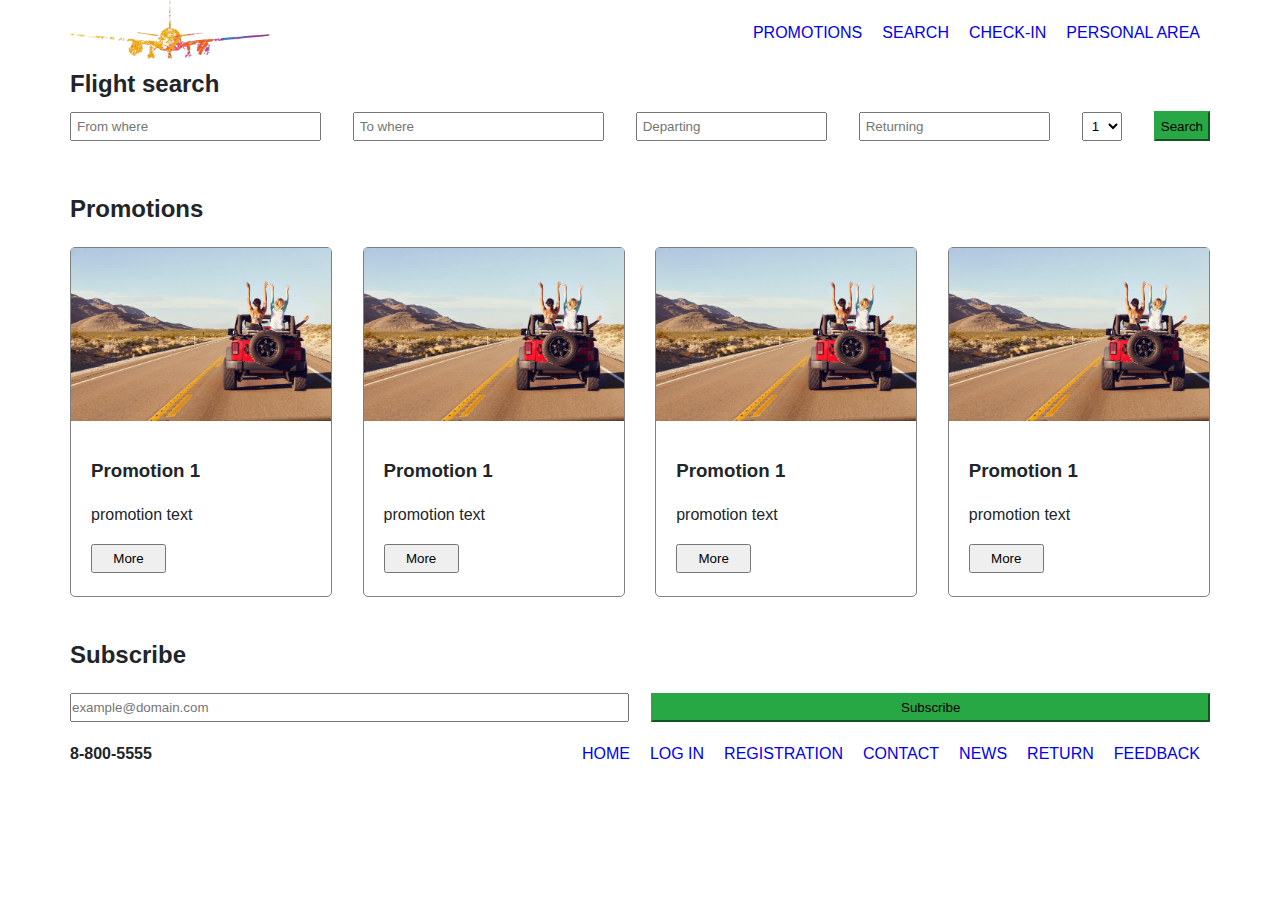
==== index.html @ 1847549e "add base" ====
<!DOCTYPE html>
<html lang="en">
<head>
    <meta charset="UTF-8">
    <meta name="viewport" content="width=device-width, initial-scale=1.0">
    <link rel="stylesheet" href="css/styles.css">
    <title>FlightPool</title>
</head>
<body>
    <div class="menu container">
            <a class="menu-logo" href="#"><img src="images/logo.png" alt="FlightPool"></a>
        <ul class="menu-nav">
            <li class="test-0-nav-1"><a href="#">Promotions</a></li>
            <li class="test-0-nav-2"><a href="#">Search</a></li>    
            <li class="test-0-nav-3"><a href="#">Check-in</a></li>
            <li class="test-0-nav-4"><a href="#">Personal area</a></li>              
        </ul>     
    </div>
    <div class="flight-search container">
        <h2>Flight search</h2>
        <form class="flight-search-form">
            <input type="text" placeholder="From where" class="largest-input">
            <input type="text" placeholder="To where" class="largest-input">
            <input type="text" placeholder="Departing" class="">
            <input type="text" placeholder="Returning" class="">
            <select>
                <option selected>1</option>
                <option>2</option>
            </select>
            <button class="flight-search-button" type="submit">Search</button> 
        </form>
    </div>
    <section class="promotions container">
        <h2>Promotions</h2>
        <div class="cards">
            <form class="card-item">
                <img class="card-item-bg" src="images/Road-Trip.jpg" >
                <div class="card-item-discription">
                    <h3>Promotion 1</h3>
                    <p>promotion text</p>
                    <button>More</button>
                </div>                
            </form>
            <form class="card-item">
                <img class="card-item-bg" src="images/Road-Trip.jpg" >
                <div class="card-item-discription">
                    <h3>Promotion 1</h3>
                    <p>promotion text</p>
                    <button>More</button>
            </div>                
            </form>  
            <form class="card-item">
                <img class="card-item-bg" src="images/Road-Trip.jpg">
                <div class="card-item-discription">
                    <h3>Promotion 1</h3>
                    <p>promotion text</p>
                    <button>More</button>
                </div>                
            </form>  
            <form class="card-item">
                <img class="card-item-bg" src="images/Road-Trip.jpg">
                <div class="card-item-discription">
                    <h3>Promotion 1</h3>
                    <p>promotion text</p>
                    <button>More</button>
                </div>                
            </form>     
        </div>
    </section>
    <section class="subscribe container">
        <h2>Subscribe</h2>
        <form class="subscribe-form">
            <input type="text" placeholder="example@domain.com">
            <button type="submit">Subscribe</button>
        </form>
    </section>
    <footer class="container">
        <b>8-800-5555</b>
        <ul class="menu-nav">
            <li><a href="#">Home</a></li>
            <li><a href="#">Log in</a></li>
            <li><a href="#">Registration</a></li>
            <li><a href="#">Contact</a></li>
            <li><a href="#">News</a></li>
            <li><a href="#">Return</a></li>
            <li><a href="#">Feedback</a></li>
        </ul>
    </footer>
</body>
</html>
---- css/styles.css ----
*{
    margin: 0;
    padding: 0;
    box-sizing: border-box;
}
body {
    min-height: 100vh;
        font-family: "Roboto", sans-serif;
    font-size: 1rem;
    font-weight: 400;
    line-height: 1.5;
    color: #212529
}

input {
    
}

.container {
    display: flex;
    flex-wrap: wrap;
    justify-content: space-between;
    align-items: center;

    width: 1140px;
    margin: 0 auto;
}
.menu {
    display: flex;    
}

.menu-logo img {
    width: 200px;
    height: auto;
}

.menu-nav {
    display: flex;
    list-style: none;
}

.menu-nav li{
    margin: 20px 10px;
}

.menu-nav a {
    text-transform: uppercase;
    text-decoration: none;

}

.flight-search-heading {
    font-size: 30px;
    margin-top: 40px;
    width: 100%;
}

.flight-search-form {
    display: flex;
    justify-content: space-between;
    margin: 0 auto;
    width: 100%;
}

.flight-search-form input, .flight-search-form select {
    margin: 10px 0;
    padding: 5px;
}

.largest-input {
    width: 22%;
}

.flight-search-button {
    margin: auto 0;
    height: 30px;
    padding: 5px;
    background-color: #28a745;
    border-color: #28a745;
}
.promotions {
    margin-top: 40px;
}

.cards {
    display: flex;
    justify-content: space-between;
    margin-top: 20px;
}

.card-item {
    width: 23%;
    height: 350px;
    border: 1px grey solid;
    border-radius: 5px;
}

.card-item-bg {
    width: 100%;
}

.card-item-discription {
    display: flex;
    height: 50%;
    flex-direction: column;
    justify-content: space-around;
    padding: 20px;
}

.card-item button {
    width: 75px;
    padding: 5px 20px;
}

.subscribe {
    margin-top: 40px;
}

.subscribe h2 {
    width: 100%;
}

.subscribe-form {
    display: flex;
    margin-top: 20px;
    width: 100%;
    justify-content: space-between;
}

.subscribe-form input {
    width: 49%;
    padding: 5px 0;
}

.subscribe-form button {
    width: 49%;
    padding: 5px 0;
    background-color: #28a745;
    border-color: #28a745;
}
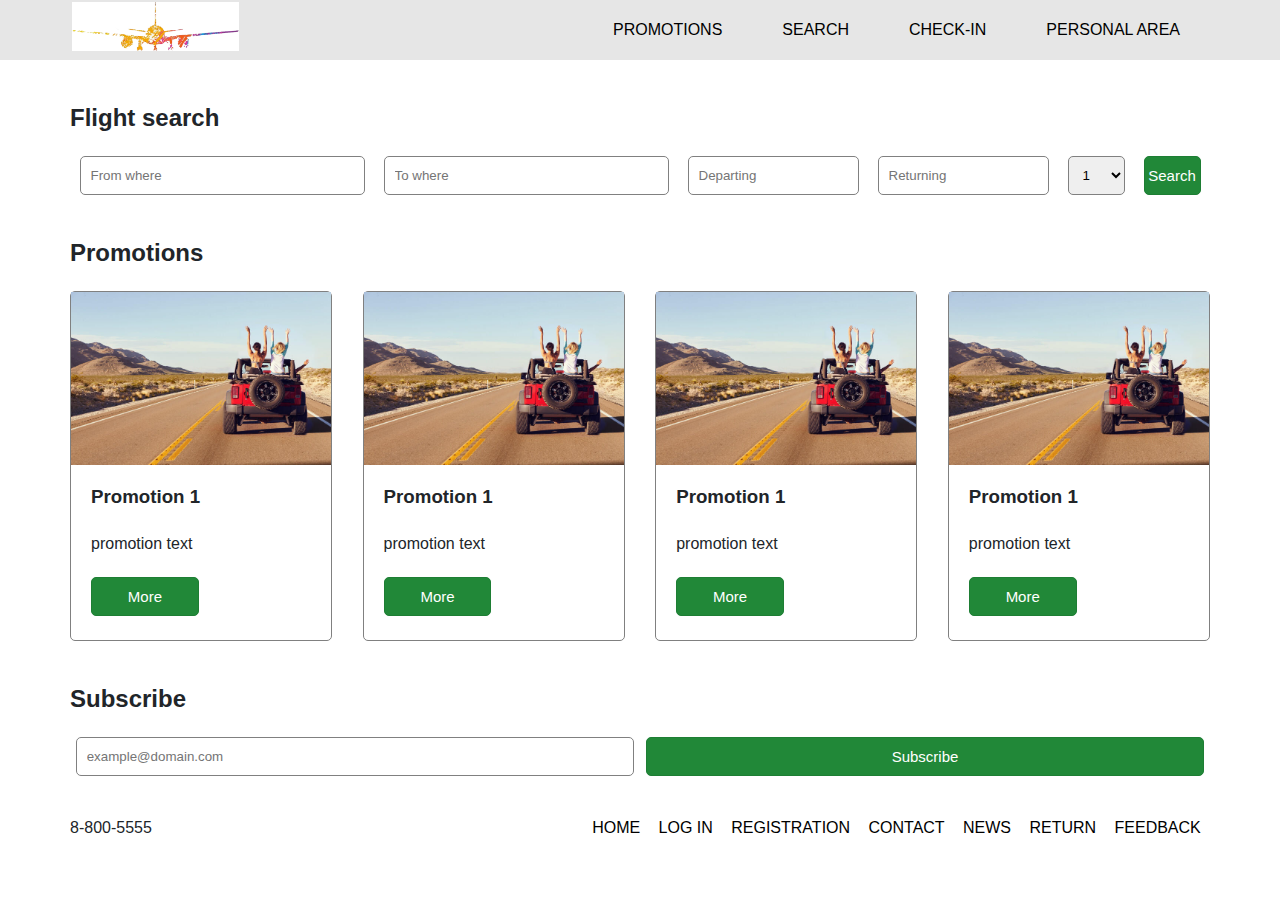
==== commit 23d64fa6: "end style main page" ====
--- a/index.html
+++ b/index.html
@@ -3,88 +3,99 @@
 <head>
     <meta charset="UTF-8">
     <meta name="viewport" content="width=device-width, initial-scale=1.0">
-    <link rel="stylesheet" href="css/styles.css">
+    <link rel="stylesheet" href="css/style.css">
     <title>FlightPool</title>
 </head>
 <body>
-    <div class="menu container">
+    <div class="menu">
+        <div class="container">
             <a class="menu-logo" href="#"><img src="images/logo.png" alt="FlightPool"></a>
-        <ul class="menu-nav">
-            <li class="test-0-nav-1"><a href="#">Promotions</a></li>
-            <li class="test-0-nav-2"><a href="#">Search</a></li>    
-            <li class="test-0-nav-3"><a href="#">Check-in</a></li>
-            <li class="test-0-nav-4"><a href="#">Personal area</a></li>              
-        </ul>     
+            <div class="menu-nav nav">
+                <a href="#">Promotions</a>
+                <a href="#">Search</a>
+                <a href="#">Check-in</a>
+                <a href="#">Personal area</a>
+            </div>
+        </div>   
     </div>
-    <div class="flight-search container">
-        <h2>Flight search</h2>
-        <form class="flight-search-form">
-            <input type="text" placeholder="From where" class="largest-input">
-            <input type="text" placeholder="To where" class="largest-input">
-            <input type="text" placeholder="Departing" class="">
-            <input type="text" placeholder="Returning" class="">
-            <select>
-                <option selected>1</option>
-                <option>2</option>
-            </select>
-            <button class="flight-search-button" type="submit">Search</button> 
-        </form>
+    <div class="search">
+        <div class="container">
+            <h2>Flight search</h2>
+            <form class="search-form">
+                <input type="text" placeholder="From where" class="text border l">
+                <input type="text" placeholder="To where" class="text border l">
+                <input type="text" placeholder="Departing" class="text border m">
+                <input type="text" placeholder="Returning" class="text border m">
+                <select class="text border s">
+                    <option selected>1</option>
+                    <option>2</option>
+                </select>
+                <button class="btn submit border s" type="submit">Search</button> 
+            </form>
+        </div>
     </div>
-    <section class="promotions container">
-        <h2>Promotions</h2>
-        <div class="cards">
-            <form class="card-item">
-                <img class="card-item-bg" src="images/Road-Trip.jpg" >
-                <div class="card-item-discription">
-                    <h3>Promotion 1</h3>
-                    <p>promotion text</p>
-                    <button>More</button>
-                </div>                
+    
+    <div class="promotions">
+        <div class="container">
+            <h2>Promotions</h2>
+            <div class="cards">
+                <form class="card-item border">
+                    <img class="card-item-bg" src="images/Road-Trip.jpg" >
+                    <div class="card-item-discription">
+                        <h3>Promotion 1</h3>
+                        <p>promotion text</p>
+                        <button class="btn border xl">More</button>
+                    </div>                
+                </form>
+                <form class="card-item border">
+                    <img class="card-item-bg" src="images/Road-Trip.jpg" >
+                    <div class="card-item-discription">
+                        <h3>Promotion 1</h3>
+                        <p>promotion text</p>
+                        <button class="btn border xl">More</button>
+                    </div>                
+                </form>
+                <form class="card-item border">
+                    <img class="card-item-bg" src="images/Road-Trip.jpg" >
+                    <div class="card-item-discription">
+                        <h3>Promotion 1</h3>
+                        <p>promotion text</p>
+                        <button class="btn border xl">More</button>
+                    </div>                
+                </form>
+                <form class="card-item border">
+                    <img class="card-item-bg" src="images/Road-Trip.jpg" >
+                    <div class="card-item-discription">
+                        <h3>Promotion 1</h3>
+                        <p>promotion text</p>
+                        <button class="btn border xl">More</button>
+                    </div>                
+                </form>
+            </div>
+        </div>    
+    </div>
+    <div class="subscribe">
+        <div class="container">
+            <h2>Subscribe</h2>
+            <form class="subscribe-form">
+                <input class="text border xl" type="text" placeholder="example@domain.com">
+                <button class="btn border xl" type="submit">Subscribe</button>
             </form>
-            <form class="card-item">
-                <img class="card-item-bg" src="images/Road-Trip.jpg" >
-                <div class="card-item-discription">
-                    <h3>Promotion 1</h3>
-                    <p>promotion text</p>
-                    <button>More</button>
-            </div>                
-            </form>  
-            <form class="card-item">
-                <img class="card-item-bg" src="images/Road-Trip.jpg">
-                <div class="card-item-discription">
-                    <h3>Promotion 1</h3>
-                    <p>promotion text</p>
-                    <button>More</button>
-                </div>                
-            </form>  
-            <form class="card-item">
-                <img class="card-item-bg" src="images/Road-Trip.jpg">
-                <div class="card-item-discription">
-                    <h3>Promotion 1</h3>
-                    <p>promotion text</p>
-                    <button>More</button>
-                </div>                
-            </form>     
+        </div>        
+    </div>
+    <div class="footer">
+        <div class="container">
+        <span>8-800-5555</span>
+        <div class="nav">
+                <a href="#">Home</a>
+                <a href="#">Log in</a>
+                <a href="#">Registration</a>
+                <a href="#">Contact</a>
+                <a href="#">News</a>
+                <a href="#">Return</a>
+                <a href="#">Feedback</a>
+            </div>
         </div>
-    </section>
-    <section class="subscribe container">
-        <h2>Subscribe</h2>
-        <form class="subscribe-form">
-            <input type="text" placeholder="example@domain.com">
-            <button type="submit">Subscribe</button>
-        </form>
-    </section>
-    <footer class="container">
-        <b>8-800-5555</b>
-        <ul class="menu-nav">
-            <li><a href="#">Home</a></li>
-            <li><a href="#">Log in</a></li>
-            <li><a href="#">Registration</a></li>
-            <li><a href="#">Contact</a></li>
-            <li><a href="#">News</a></li>
-            <li><a href="#">Return</a></li>
-            <li><a href="#">Feedback</a></li>
-        </ul>
-    </footer>
+    </div>
 </body>
 </html>--- a/css/style.css
+++ b/css/style.css
@@ -0,0 +1,145 @@
+/*Стилизация глобальный компонентов*/ 
+
+*, button {
+    margin: 0;
+    padding: 0;
+    box-sizing: border-box;
+}
+
+a {
+    text-decoration: none;
+    color: #000;
+}
+
+body {
+    min-height: 100vh;
+        font-family: "Roboto", sans-serif;
+    font-size: 1rem;
+    font-weight: 400;
+    line-height: 1.5;
+    color: #212529
+}
+
+h2 {
+    width: 100%;
+    margin-bottom: 20px;
+}
+
+.container {
+    display: flex;
+    justify-content: space-between;
+    flex-wrap: wrap;
+
+    width: 1140px;
+
+    margin: 0 auto; 
+    margin-bottom: 40px;
+}
+
+.xl {
+    width: 49%;
+}
+
+.l {
+    width: 25%;
+    min-width: 200px;
+}
+
+.m {
+    width: 15%;
+    min-width: 100px;
+}
+
+.s {
+    width: 5%;
+    min-width: 50px;
+}
+
+.border {
+    border: 1px grey solid;
+    border-radius: 5px;
+}
+
+.btn {
+    background-color: #218838;
+    border-color: #1e7e34;
+
+    color: #fff;
+    font-size: 15px;
+
+    height: 39px;
+}
+
+.text {
+    padding: 10px;
+}
+/*Стилизация шапки и меню*/
+.menu-logo {
+    width: 15%;
+}
+
+.menu img {
+    width: 100%;
+    height: auto;
+    padding: 1%;
+}
+
+.nav {
+    display: flex;
+    justify-content: space-around;
+    width: 55%;
+    margin: auto 0;
+    text-transform: uppercase;
+}
+.menu {
+    background-color: rgba(205,205,205,.5);
+}
+/*Стилизация полей поиска рейса*/
+.search {
+    display: flex;
+    flex-wrap: wrap;
+}
+
+.search-form {
+    display: flex;
+    flex-wrap: wrap;
+    width: 100%;
+    justify-content: space-around;
+}
+/*Стилизация акций*/
+.promotions {
+    display: flex;    
+}
+
+.cards {
+    display: flex;
+    flex-wrap: wrap;
+    justify-content: space-between;    
+}
+
+.card-item {
+    width: 23%;
+    min-width: 250px;
+    height: 350px;
+}
+
+.card-item-bg {
+    width: 100%;
+}
+
+.card-item-discription {
+    display: flex;
+    height: 50%;
+    flex-direction: column;
+    justify-content: space-around;
+    padding: 20px;
+    padding-top: 0;
+}
+/*Стилизация блока подписки*/
+.subscribe-form {
+    display: flex;
+    flex-wrap: wrap;
+    justify-content: space-around;
+    width: 100%;
+}
+/*Стилизация подвала*/
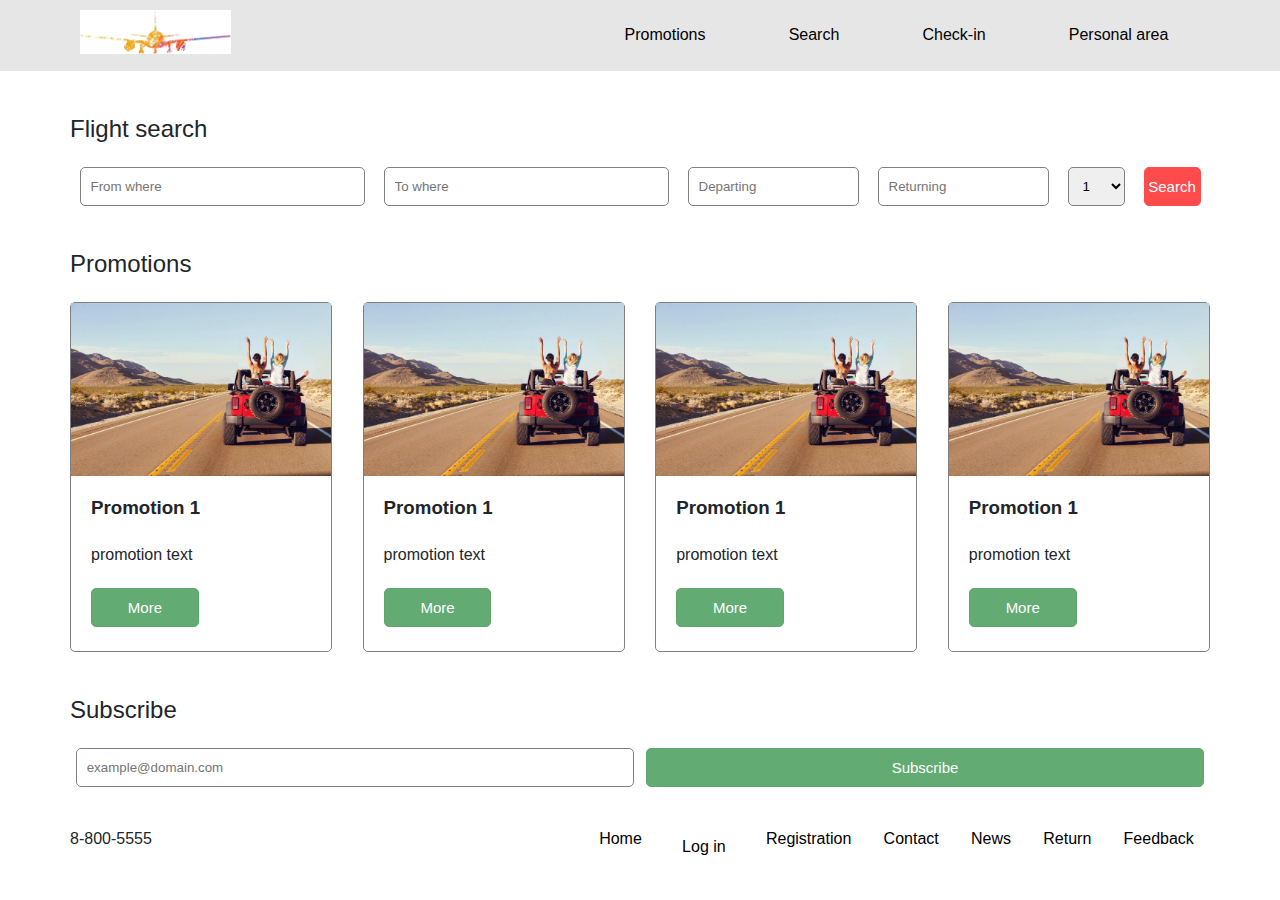
==== commit 0111dce5: "add animations" ====
--- a/index.html
+++ b/index.html
@@ -4,6 +4,7 @@
     <meta charset="UTF-8">
     <meta name="viewport" content="width=device-width, initial-scale=1.0">
     <link rel="stylesheet" href="css/style.css">
+    <script src="src/animation.js" async></script>
     <title>FlightPool</title>
 </head>
 <body>
@@ -88,7 +89,7 @@
         <span>8-800-5555</span>
         <div class="nav">
                 <a href="#">Home</a>
-                <a href="#">Log in</a>
+                <a href="#" class="log-in-btn">Log in</a>
                 <a href="#">Registration</a>
                 <a href="#">Contact</a>
                 <a href="#">News</a>
@@ -97,5 +98,13 @@
             </div>
         </div>
     </div>
+    
+    <form class="log-in-form">        
+        <h1>Log in</h1>
+        <input class="log-in-form-item text border" type="text" placeholder="Phone">
+        <input class="log-in-form-item text border" type="password" placeholder="Password">
+        <button class="form-button log-in-form-item btn border" type="submit">Log in</button>
+        <p>Don't have an account yet? <a href="#">Sign up</a> or <a href="#">Back home</a></p>           
+    </form>
 </body>
 </html>--- a/css/style.css
+++ b/css/style.css
@@ -11,21 +11,32 @@
     color: #000;
 }
 
+a[class] {
+    padding: 8px;
+    text-align: center;
+}
+
 body {
     min-height: 100vh;
-        font-family: "Roboto", sans-serif;
+    font-family: "Roboto", sans-serif;
     font-size: 1rem;
     font-weight: 400;
     line-height: 1.5;
     color: #212529
 }
 
+h1 {
+    margin-bottom: 40px;
+}
+
 h2 {
     width: 100%;
     margin-bottom: 20px;
+    font-weight: 400;
 }
 
 .container {
+    position: relative;
     display: flex;
     justify-content: space-between;
     flex-wrap: wrap;
@@ -55,6 +66,14 @@
     min-width: 50px;
 }
 
+tbody {
+    border: 1px grey solid;
+}
+
+th, td {
+    padding: 10px 20px;
+    
+}
 .border {
     border: 1px grey solid;
     border-radius: 5px;
@@ -62,6 +81,7 @@
 
 .btn {
     background-color: #218838;
+    opacity: 0.7;
     border-color: #1e7e34;
 
     color: #fff;
@@ -70,9 +90,63 @@
     height: 39px;
 }
 
+.btn:hover {
+    opacity: 1;
+}
+
 .text {
     padding: 10px;
 }
+
+/*Базовая стилизация таблиц*/
+
+table {
+    display: grid;
+    border-collapse: collapse;
+    border: 1px silver solid;
+    min-width: 100%;
+    margin-bottom: 30px; 
+  }
+  
+  thead,
+  tbody,
+  tr {
+    display: contents;
+  }
+  
+  th,
+  td {
+    padding: 15px;
+    overflow: hidden;
+    text-overflow: ellipsis;
+    white-space: nowrap;
+    border-right: 1px silver solid;
+  }
+  
+  th {
+    position: sticky;
+    top: 0;
+    background: #ffffff;
+    text-align: left;
+    font-weight: normal;
+    font-size: 1.1rem;
+  }
+  
+  th:last-child, td:last-child {
+    border: 0;
+  }
+  
+  td {
+    padding-top: 10px;
+    padding-bottom: 10px;
+    background-color: #808080;
+  }
+  
+  tr:nth-child(even) td {
+    background: #ffffff;
+  }
+
+/*Стилизация главной страницы*/
 /*Стилизация шапки и меню*/
 .menu-logo {
     width: 15%;
@@ -89,7 +163,6 @@
     justify-content: space-around;
     width: 55%;
     margin: auto 0;
-    text-transform: uppercase;
 }
 .menu {
     background-color: rgba(205,205,205,.5);
@@ -135,11 +208,254 @@
     padding: 20px;
     padding-top: 0;
 }
+
 /*Стилизация блока подписки*/
+
 .subscribe-form {
     display: flex;
     flex-wrap: wrap;
     justify-content: space-around;
     width: 100%;
 }
-/*Стилизация подвала*/
+
+/*Стилизация форм входа и регистрации*/
+
+.log-in-form {
+    content: "";
+    position: absolute;
+    
+    display: none;
+    flex-wrap: wrap;
+    justify-content: center;
+    text-align: center;
+    height: 100%;
+    width: 100%;
+}
+
+.log-in-form h1 {
+    width: 100%;
+    margin: 0 auto;
+    margin-bottom: 40px;
+}
+
+.log-in-form-item {
+    width: 48%;
+    margin: 10px;
+    margin-right: 0;
+}
+
+.log-in-form a {
+    color: blue;
+}
+
+.form-button {
+    width: 100%;
+}
+
+.log-in-form p {
+    margin: 0 auto;
+}
+
+/*Стилизация страницы search*/
+
+.search-nav {
+    width: 100%;
+
+    margin: 40px 0;
+}
+
+.btn-back {
+    background: #8C959D;
+    min-width: 7%;
+}
+
+.search-table {
+    grid-template-columns: 
+      minmax(100px, 0.8fr)
+      minmax(100px, 1fr)
+      minmax(100px, 2fr)
+      minmax(100px, 1fr)
+      minmax(100px, 1fr)
+      minmax(100px, 0.5fr);
+    margin-bottom: 30px;
+}
+
+.btn-search {
+    min-width: 10%;
+    background-color: blue;
+}
+
+/*Стилизация страницы бронирования*/
+
+.seat-form {
+    width: 40%;
+}
+
+.seat-table {
+    grid-template-columns: 
+    minmax(100px, 1fr)
+    minmax(100px, 1fr)
+    minmax(100px, 1.3fr);
+    margin-bottom: 20px;
+}
+
+.select-btn {
+    margin-left: 20px;
+}
+
+.seat-container {
+    display: flex;
+    flex-direction: column;
+    width: 60%;
+    justify-content: center;
+    align-items: center;
+}
+
+.seat-schema {
+    display: flex;
+    margin-bottom: 5px;
+}
+
+.seat {
+    text-align: center;
+    width: 30px;
+    height: 24px;
+}
+
+.left-select-container {
+    display: flex;
+    margin-right: 15px;
+}
+
+.right-select-container {
+    display: flex;
+    margin-left: 15px;
+}
+
+.seat-select {
+    background-color: silver;
+    margin: 1px;
+    border: 1px grey solid;
+}
+
+.seat-selected {
+    background-color: greenyellow;
+}
+
+/*Стилизация профиля*/
+
+.profile-header {
+    justify-content: space-between;
+    height: 100px;
+    margin-top: 40px;
+}
+
+.info h1 {
+    margin-bottom: 20px;
+}
+
+.logout-btn {
+    background-color: grey;
+}
+
+.profile-table {
+    grid-template-columns: 
+      minmax(100px, 1fr)
+      minmax(100px, 1fr)
+      minmax(100px, 1fr)
+      minmax(100px, 1.3fr);
+    background-color: #fff;
+    border: none;
+}
+
+.profile-table h3 {
+    margin-bottom: 40px;
+}
+
+.profile-table td {
+    background: #fff;
+    border: none;
+    border-top: 1px grey solid;
+}
+
+.book-btn {
+    background-color: blue;
+}
+
+.remove-btn {
+    background-color: red;
+}
+
+.flight-info {
+    color: blue;
+}
+
+/*Стилизация страницы информации о рейсе*/
+
+.booking-table {
+    grid-template-columns: 
+      minmax(100px, 0.8fr)
+      minmax(100px, 1.2fr)
+      minmax(100px, 1fr)
+      minmax(100px, 1.6fr)
+      minmax(100px, 1fr)
+      minmax(100px, 1fr)
+      minmax(100px, 1fr);
+    margin-bottom: 30px;
+   
+}
+
+.booking-table td {
+    border-collapse: collapse;
+    background: #ffffff;
+    border-top: 1px grey solid;
+}
+
+.passangers-info {
+    grid-template-columns: 
+      minmax(100px, 1fr)
+      minmax(100px, 1fr)
+      minmax(100px, 1fr)
+      minmax(100px, 1fr)
+      minmax(100px, 1fr);
+    margin-bottom: 30px;
+}
+
+/*Стилизация страницы информации о рейсе*/
+
+.info-table {
+    grid-template-columns:  
+    minmax(100px, 0.7fr)
+    minmax(100px, 1fr)
+    minmax(100px, 1fr)
+    minmax(100px, 1fr)
+    minmax(100px, 0.5fr)
+    minmax(100px, 0.5fr);
+}
+
+.info-table td {
+    border-collapse: collapse;
+    background: #ffffff;
+    border-top: 1px grey solid;
+}
+
+.cost {
+    grid-column: span 5;
+    text-align: end;
+}
+
+.header-form {
+    display: flex;
+    justify-content: space-between;
+
+    width: 100%;
+}
+
+.search-form button {
+    background-color: red;
+    border-color: red;
+}
+
+.booking-submit {
+    width: 100%;
+}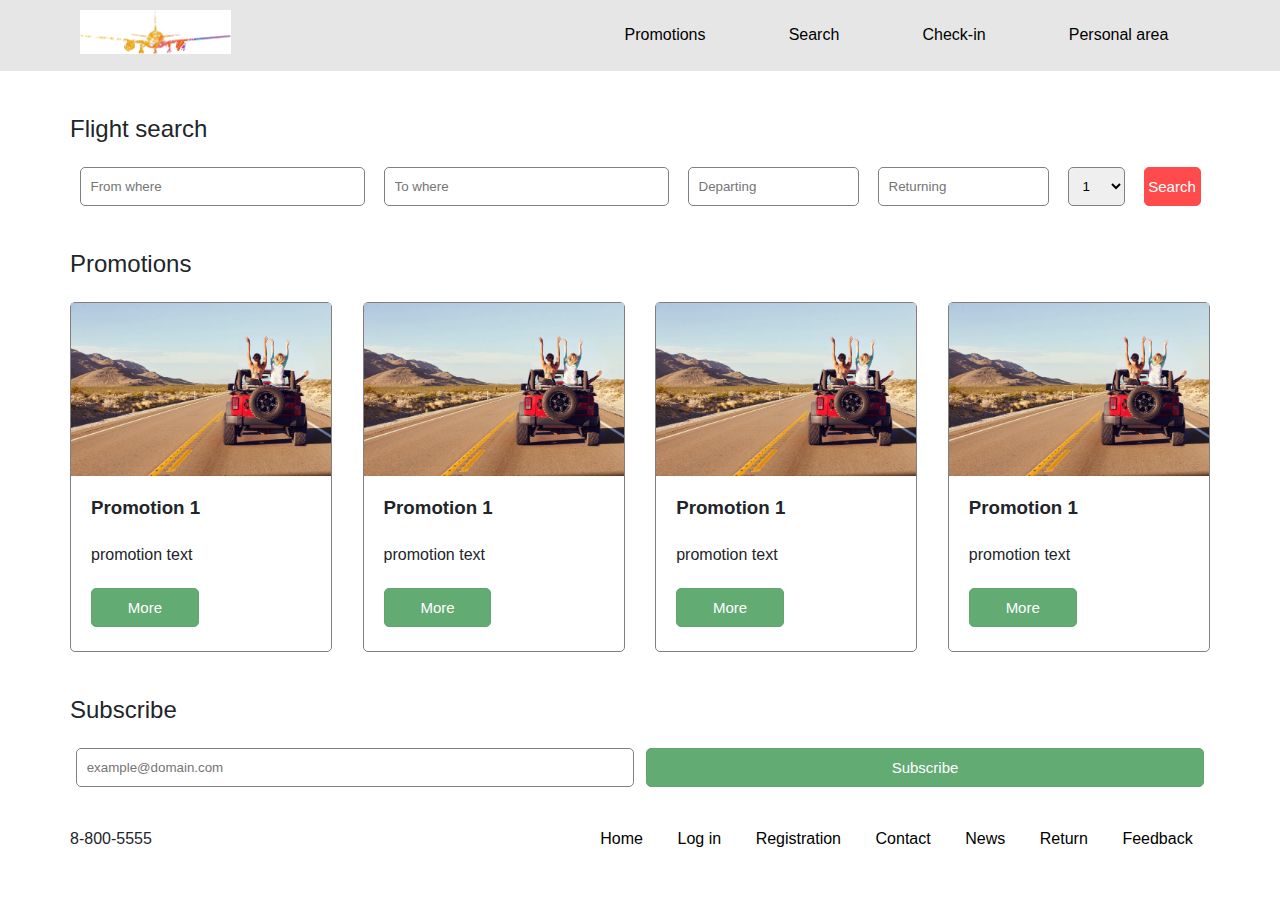
==== commit 9a8b3a6f: "add pop up animation" ====
--- a/index.html
+++ b/index.html
@@ -89,8 +89,8 @@
         <span>8-800-5555</span>
         <div class="nav">
                 <a href="#">Home</a>
-                <a href="#" class="log-in-btn">Log in</a>
-                <a href="#">Registration</a>
+                <a href="#" id="log-in-btn">Log in</a>
+                <a href="#" id="sign-up-btn">Registration</a>
                 <a href="#">Contact</a>
                 <a href="#">News</a>
                 <a href="#">Return</a>
@@ -98,13 +98,30 @@
             </div>
         </div>
     </div>
+
+    <div class="popup-container">
+        <form class="popup-form log-in-form border">        
+            <h1>Log in</h1>
+            <input class="popup-form-item log-in-form-item text border" type="text" placeholder="Phone">
+            <input class="popup-form-item log-in-form-item text border" type="password" placeholder="Password">
+            <button class="popup-form-item form-button btn border m" type="submit">Log in</button>
+            <p>Don't have an account yet? <a href="#">Sign up</a> or <a href="#">Back home</a></p>           
+        </form>
+    </div>
     
-    <form class="log-in-form">        
-        <h1>Log in</h1>
-        <input class="log-in-form-item text border" type="text" placeholder="Phone">
-        <input class="log-in-form-item text border" type="password" placeholder="Password">
-        <button class="form-button log-in-form-item btn border" type="submit">Log in</button>
-        <p>Don't have an account yet? <a href="#">Sign up</a> or <a href="#">Back home</a></p>           
-    </form>
+    <div class="popup-container">
+        <form class="popup-form sign-up-form border">        
+            <h1 class="sign-up-thead">Sign up</h1>
+            <input class="popup-form-item sign-up-form-item text border" type="text" placeholder="First name">
+            <input class="popup-form-item sign-up-form-item text border" type="text" placeholder="Second name">
+            <input class="popup-form-item sign-up-form-item text border" type="text" placeholder="Document number">
+            <input class="popup-form-item sign-up-form-item text border" type="text" placeholder="Phone">            
+            <input class="popup-form-item sign-up-form-item text border" type="password" placeholder="Password">
+            <input class="popup-form-item sign-up-form-item text border" type="password" placeholder="Password confirmation">
+            <button class="form-button btn border xl" type="submit">Sign up</button>
+            <p>Already have an account? <a href="#">Log in</a> or <a href="#">Back home</a></p>      
+        </form>            
+    </div>
+    
 </body>
 </html>--- a/css/style.css
+++ b/css/style.css
@@ -17,6 +17,8 @@
 }
 
 body {
+    position: relative;
+
     min-height: 100vh;
     font-family: "Roboto", sans-serif;
     font-size: 1rem;
@@ -36,7 +38,6 @@
 }
 
 .container {
-    position: relative;
     display: flex;
     justify-content: space-between;
     flex-wrap: wrap;
@@ -96,6 +97,17 @@
 
 .text {
     padding: 10px;
+}
+
+.overlay {
+    content: "";
+    position: absolute;
+    left: 0;
+    top: 0;
+    background-color: rgba(0, 0, 0, 0.3);
+    width: 100%;
+    height: 100%;
+    z-index: 10;
 }
 
 /*Базовая стилизация таблиц*/
@@ -220,40 +232,59 @@
 
 /*Стилизация форм входа и регистрации*/
 
-.log-in-form {
+.popup-container {
+    display: flex;
+    justify-content: center;
+    text-align: center;
+}
+
+.popup-form {
     content: "";
     position: absolute;
     
     display: none;
-    flex-wrap: wrap;
+    flex-direction: column;
     justify-content: center;
+    align-items: center;
     text-align: center;
-    height: 100%;
-    width: 100%;
-}
-
-.log-in-form h1 {
-    width: 100%;
-    margin: 0 auto;
-    margin-bottom: 40px;
-}
-
-.log-in-form-item {
+
+    padding: 10px;
+    background-color: #fff;
+}
+
+.log-in-form {
+    height: 35%;
+    width: 25%;        
+}
+
+.sign-up-form {
+    flex-direction: inherit;
+    flex-wrap: wrap;
+    
+    width: 40%;
+    height: 45%;
+}
+
+.popup-form h1 {
+    margin-bottom: 20px;
+}
+
+.popup-form-item {
     width: 48%;
     margin: 10px;
     margin-right: 0;
 }
 
-.log-in-form a {
+.log-in-form-item {
+    width: 80%;
+}
+
+.sign-up-thead {
+    width: 100%;
+}
+
+.popup-form a {
     color: blue;
-}
-
-.form-button {
-    width: 100%;
-}
-
-.log-in-form p {
-    margin: 0 auto;
 }
 
 /*Стилизация страницы search*/
